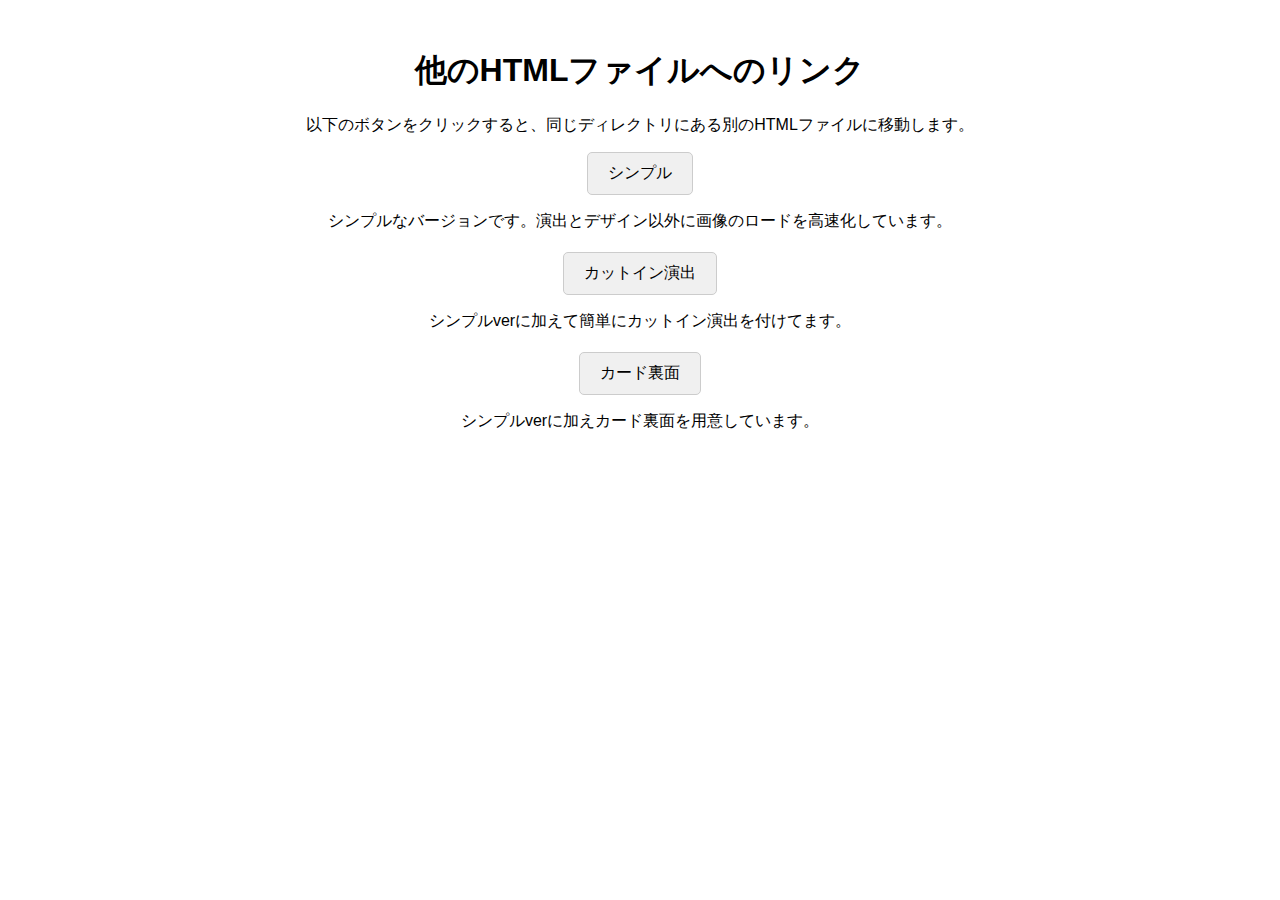
==== index.html @ 8eb84d5c "1224_7" ====
<!DOCTYPE html>
<html lang="ja">
<head>
    <meta charset="UTF-8">
    <meta name="viewport" content="width=device-width, initial-scale=1.0">
    <title>HTMLファイルへのリンク</title>
    <style>
        body {
            font-family: sans-serif;
            text-align: center;
            padding: 20px;
        }
        .button-container {
            margin-bottom: 20px;
        }
        button {
            padding: 10px 20px;
            font-size: 16px;
            cursor: pointer;
            background-color: #f0f0f0;
            border: 1px solid #ccc;
            border-radius: 5px;
        }
    </style>
</head>
<body>
    <h1>他のHTMLファイルへのリンク</h1>
    <p>以下のボタンをクリックすると、同じディレクトリにある別のHTMLファイルに移動します。</p>

    <div class="button-container">
        <button onclick="location.href='Simple.html'">シンプル</button>
        <p>シンプルなバージョンです。演出とデザイン以外に画像のロードを高速化しています。</p>
    </div>

    <div class="button-container">
        <button onclick="location.href='CutIn.html'">カットイン演出</button>
        <p>シンプルverに加えて簡単にカットイン演出を付けてます。</p>
    </div>

    <div class="button-container">
        <button onclick="location.href='back.html'">カード裏面</button>
        <p>シンプルverに加えカード裏面を用意しています。</p>
    </div>

</body>
</html>
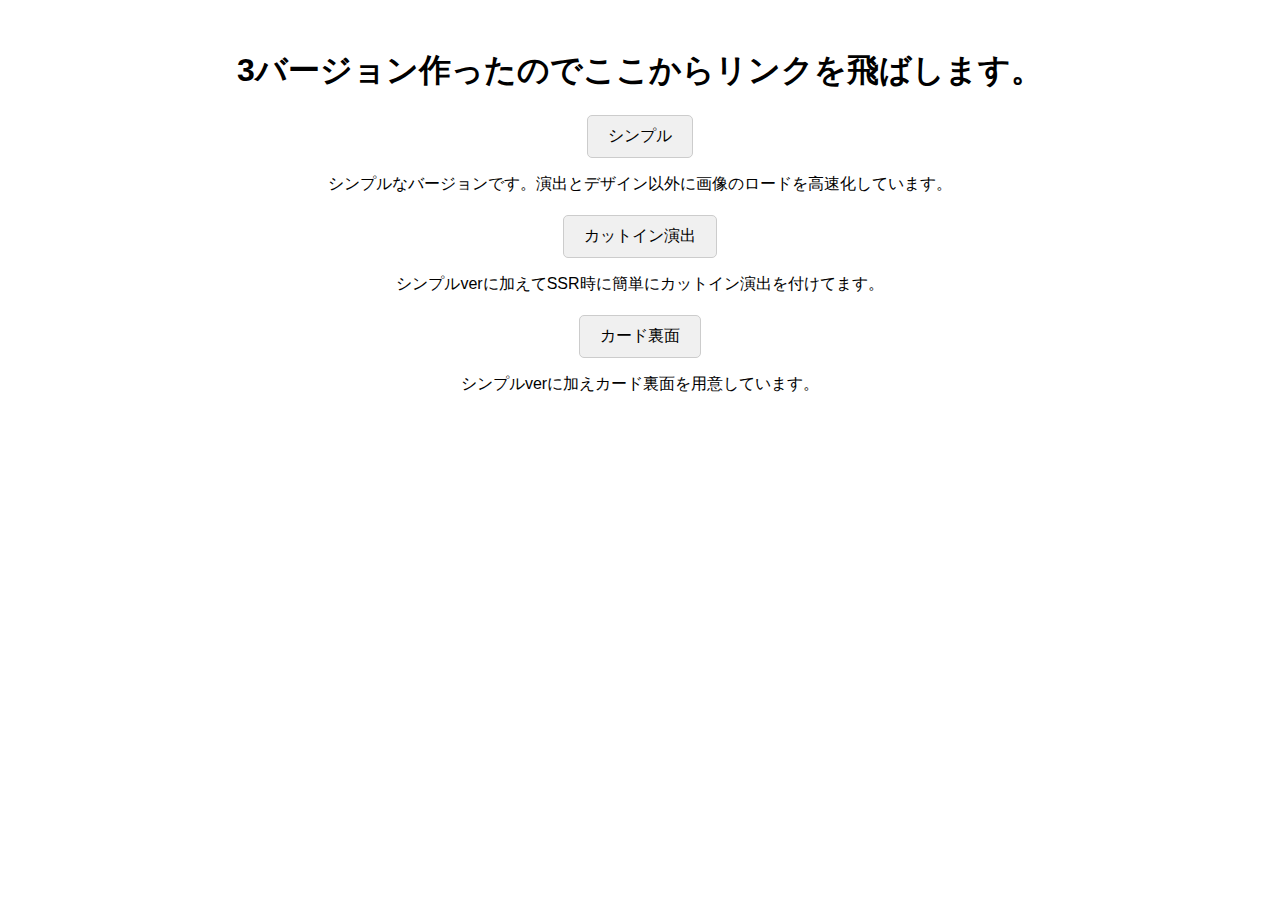
==== commit 67eea31c: "1224_8" ====
--- a/index.html
+++ b/index.html
@@ -24,17 +24,15 @@
     </style>
 </head>
 <body>
-    <h1>他のHTMLファイルへのリンク</h1>
-    <p>以下のボタンをクリックすると、同じディレクトリにある別のHTMLファイルに移動します。</p>
-
+    <h1>3バージョン作ったのでここからリンクを飛ばします。</h1>
     <div class="button-container">
-        <button onclick="location.href='Simple.html'">シンプル</button>
+        <button onclick="location.href='simple.html'">シンプル</button>
         <p>シンプルなバージョンです。演出とデザイン以外に画像のロードを高速化しています。</p>
     </div>
 
     <div class="button-container">
         <button onclick="location.href='CutIn.html'">カットイン演出</button>
-        <p>シンプルverに加えて簡単にカットイン演出を付けてます。</p>
+        <p>シンプルverに加えてSSR時に簡単にカットイン演出を付けてます。</p>
     </div>
 
     <div class="button-container">
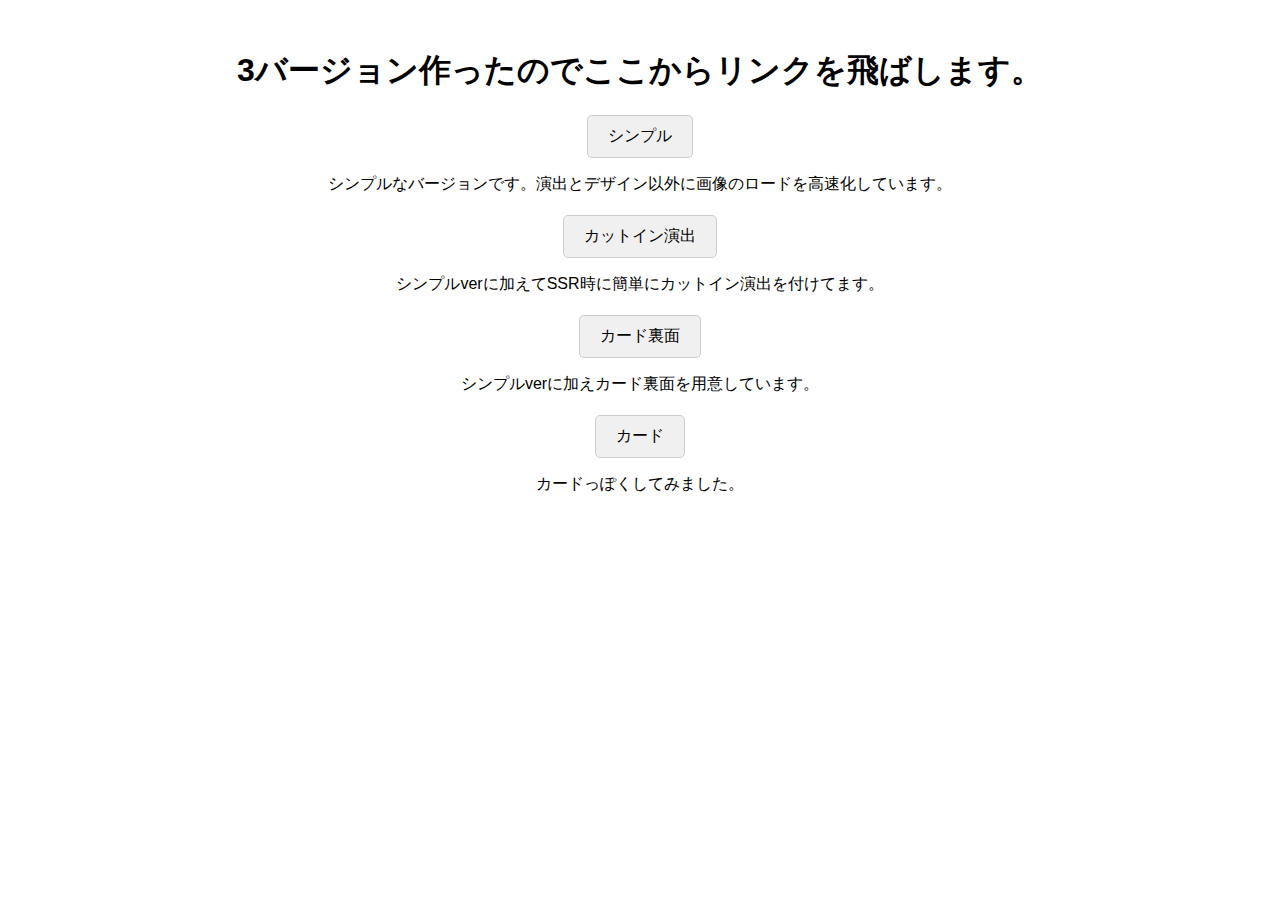
==== commit 1cb3ef9c: "1/10_2" ====
--- a/index.html
+++ b/index.html
@@ -39,6 +39,9 @@
         <button onclick="location.href='back.html'">カード裏面</button>
         <p>シンプルverに加えカード裏面を用意しています。</p>
     </div>
-
+    <div class="button-container">
+        <button onclick="location.href='/card/index.html'">カード</button>
+        <p>カードっぽくしてみました。</p>
+    </div>      
 </body>
 </html>